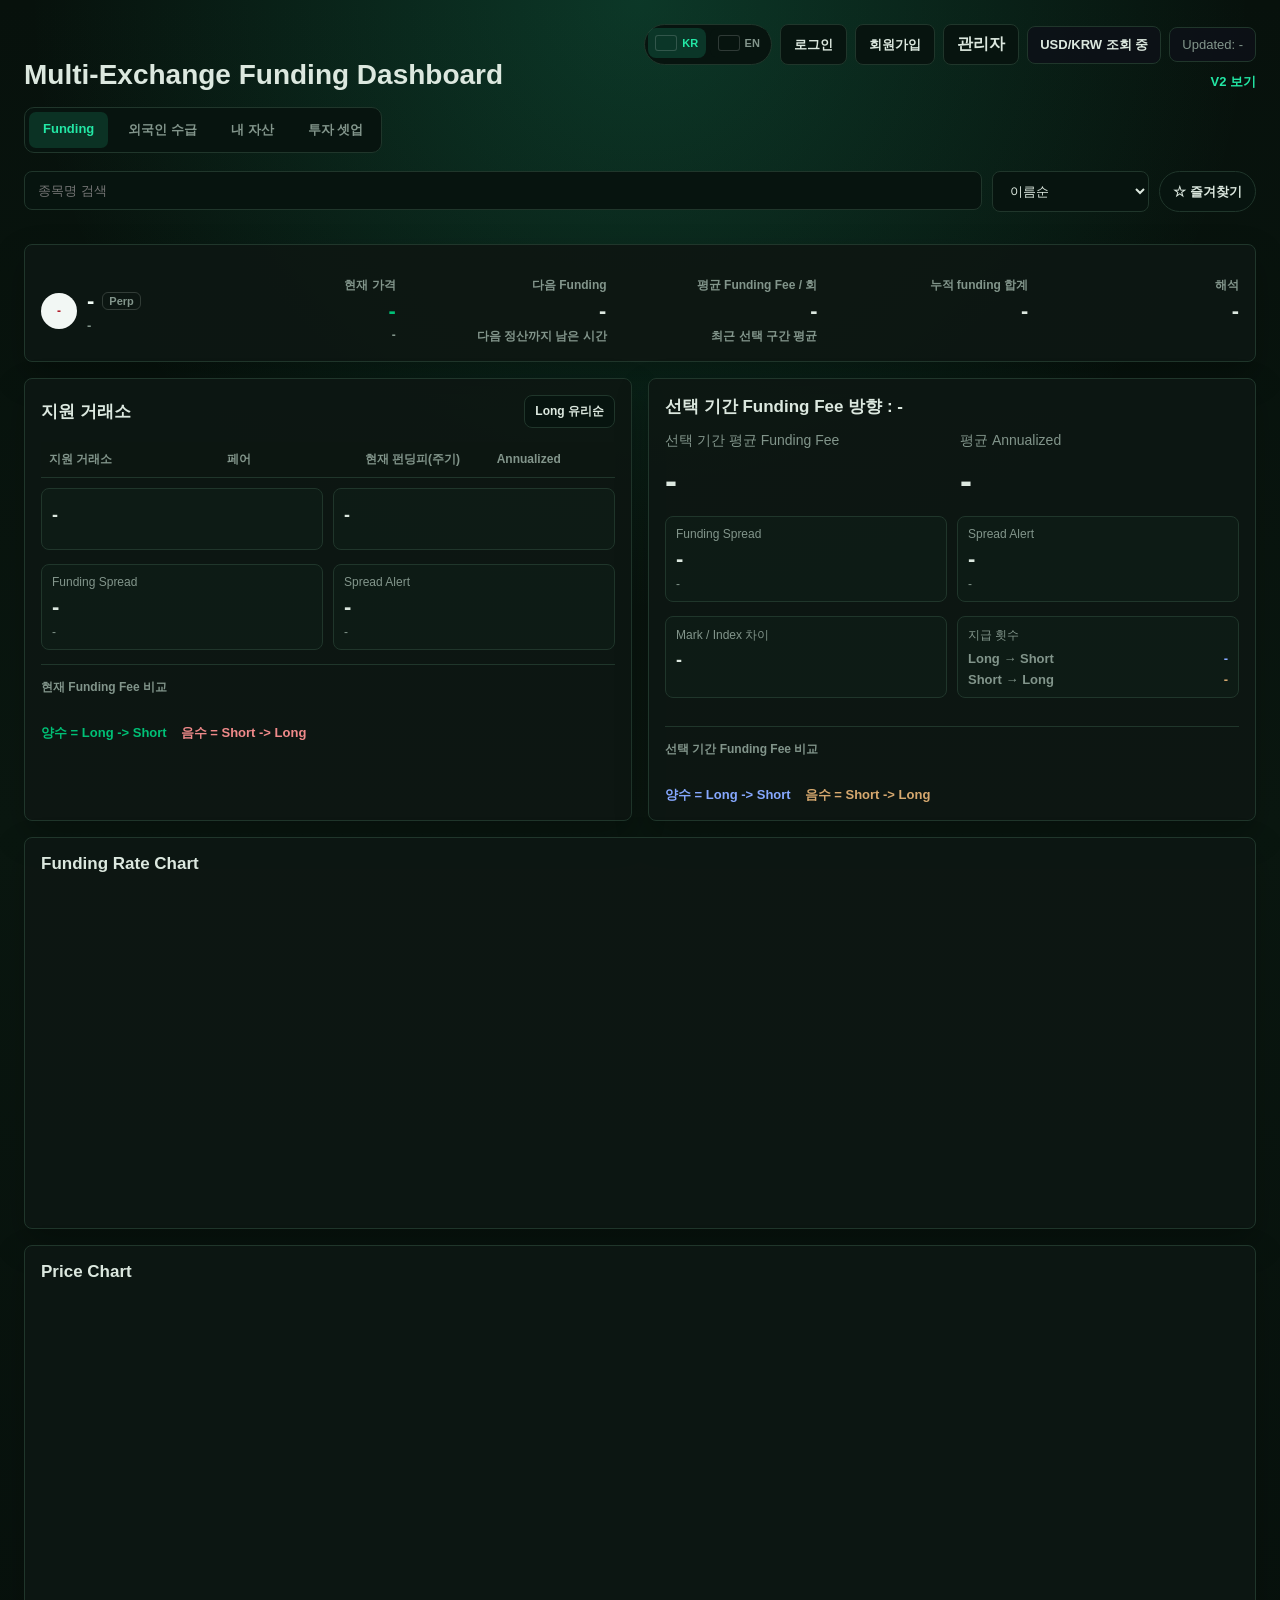
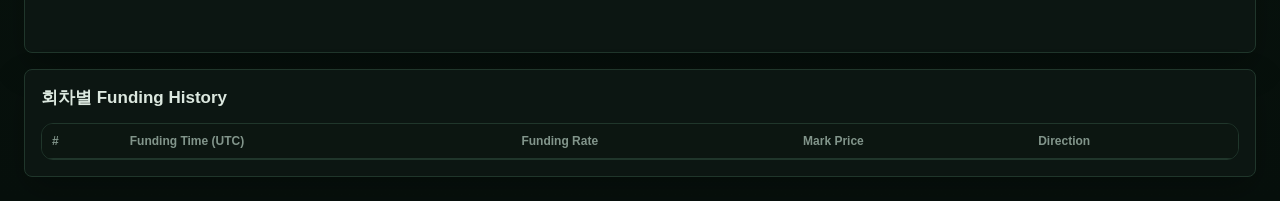
==== index.html @ 68d1be8a "feat: add USDe week view and full-height chart tooltips" ====
<!doctype html>
<html lang="ko">
<head>
  <meta charset="UTF-8" />
  <meta name="viewport" content="width=device-width, initial-scale=1.0" />
  <title>Funding Dashboard</title>
  <link rel="icon" href="data:," />
  <script src="https://cdn.jsdelivr.net/npm/chart.js"></script>
  <script src="https://cdn.jsdelivr.net/npm/@supabase/supabase-js@2"></script>
  <script src="./supabase-config.js"></script>
  <link rel="stylesheet" href="./styles.css?v=2" />
</head>
<body>
  <div class="wrap">
    <div class="header">
      <div>
        <h1>Multi-Exchange Funding Dashboard</h1>
      </div>
      <div class="header-side">
        <div class="header-market-row">
          <div class="header-actions">
            <div class="language-toggle" aria-label="Language">
              <button class="chip subtle active" id="langKoButton" type="button" aria-label="한국어" title="한국어"><img class="flag-icon" alt="" src="https://flagcdn.com/w40/kr.png" /><span class="language-code">KR</span></button>
              <button class="chip subtle" id="langEnButton" type="button" aria-label="English" title="English"><img class="flag-icon" alt="" src="https://flagcdn.com/w40/us.png" /><span class="language-code">EN</span></button>
            </div>
            <button class="chip subtle" id="loginButton" type="button">로그인</button>
            <button class="chip subtle" id="signupButton" type="button">회원가입</button>
            <a class="chip subtle" href="./admin.html" style="text-decoration:none;" data-i18n="admin">관리자</a>
          </div>
          <div class="fx-ticker warn" id="usdKrwTicker">USD/KRW 조회 중</div>
          <div class="stamp" id="updatedAt">Updated: -</div>
        </div>
        <a class="alt-link" href="./v2.html" data-i18n="viewV2">V2 보기</a>
      </div>
    </div>
    <nav class="dashboard-nav" aria-label="Dashboard sections"><a class="dashboard-nav-link active" href="./" data-i18n="navFunding">Funding</a><a class="dashboard-nav-link" href="./foreign-flow.html" data-i18n="navForeignFlow">외국인 수급</a><a class="dashboard-nav-link" href="./my-assets.html" data-i18n="navMyAssets">내 자산</a><a class="dashboard-nav-link" href="./investment-setup.html" data-i18n="navInvestmentSetup">투자 셋업</a></nav>

    <div class="toolbar"><div class="asset-search-wrap"><input id="assetSearch" class="field pair-select" data-i18n-placeholder="assetSearchPlaceholder" placeholder="종목명 검색" autocomplete="off" /><div id="assetDropdown" class="asset-dropdown"></div></div><select id="sortMode" class="field"><option value="symbol" data-i18n="sortName">이름순</option><option value="annualized_desc" data-i18n="sortAnnualHigh">Annualized 높은순</option><option value="annualized_asc" data-i18n="sortAnnualLow">Annualized 낮은순</option></select><button id="favoriteToggle" class="chip">☆ 즐겨찾기</button></div>
    <div class="toolbar" id="favoriteTabs"></div>
    <div class="card asset-summary-card">
      <div class="exchange-tabs asset-exchange-tabs" id="exchangeTabs"></div>
      <div class="asset-summary-main">
        <div class="asset-identity">
          <div class="asset-logo-wrap">
            <img class="asset-logo" id="assetLogo" alt="" />
            <span class="asset-logo-fallback" id="assetLogoMark">-</span>
          </div>
          <div>
            <div class="asset-title-row">
              <span class="asset-symbol" id="assetHeaderSymbol">-</span>
              <span class="asset-badge">Perp</span>
              <div class="toolbar2 asset-window-tabs" id="windowTabs"></div>
            </div>
            <div class="asset-name" id="assetHeaderName">-</div>
          </div>
        </div>
        <div class="asset-metrics">
          <div class="asset-metric">
            <div class="asset-metric-label" data-i18n="currentPrice">현재 가격</div>
            <div class="asset-price" id="assetHeaderPrice">-</div>
            <div class="asset-price-meta" id="assetHeaderPriceMeta">-</div>
          </div>
          <div class="asset-metric">
            <div class="asset-metric-label" data-i18n="nextFunding">다음 Funding</div>
            <div class="asset-metric-value countdown" id="nextFunding">-</div>
            <div class="asset-metric-meta" id="nextFundingAt">다음 정산까지 남은 시간</div>
          </div>
          <div class="asset-metric">
            <div class="asset-metric-label" data-i18n="avgFundingPerRound">평균 Funding Fee / 회</div>
            <div class="asset-metric-value" id="avgFunding">-</div>
            <div class="asset-metric-meta" data-i18n="recentWindowAvg">최근 선택 구간 평균</div>
          </div>
          <div class="asset-metric">
            <div class="asset-metric-label" data-i18n="sumFunding">누적 funding 합계</div>
            <div class="asset-metric-value" id="sumFunding">-</div>
            <div class="asset-metric-meta" id="sumFundingMeta"></div>
          </div>
          <div class="asset-metric">
            <div class="asset-metric-label" data-i18n="interpretation">해석</div>
            <div class="asset-metric-value" id="interpretation">-</div>
            <div class="asset-metric-meta" id="interpretationMeta"></div>
          </div>
        </div>
      </div>
    </div>
    <div class="top-grid">
      <div class="card top-panel">
        <div class="section-head">
          <h3 class="section-title" id="supportTitle">지원 거래소</h3>
          <button class="chip support-sort-button" id="supportSortFavored" type="button" data-i18n="sortLongFavored">Long 유리순</button>
        </div>
        <table class="comparison-table">
          <thead><tr><th data-i18n="supportExchange">지원 거래소</th><th data-i18n="pair">페어</th><th data-i18n="currentFundingFee">현재 펀딩피(주기)</th><th>Annualized</th></tr></thead>
          <tbody id="comparisonBody"></tbody>
        </table>
        <div class="favored-grid">
          <a class="detail-box favored-box" id="longFavoredBox" href="#" target="_blank" rel="noopener noreferrer"><div class="detail-value good" id="longFavoredExchange">-</div></a>
          <a class="detail-box favored-box" id="shortFavoredBox" href="#" target="_blank" rel="noopener noreferrer"><div class="detail-value bad" id="shortFavoredExchange">-</div></a>
        </div>
        <div class="support-insights">
          <div class="support-insight-box">
            <div class="label" data-i18n="fundingSpread">Funding Spread</div>
            <div class="value" id="fundingSpreadValue">-</div>
            <div class="mini" id="fundingSpreadMeta">-</div>
          </div>
          <div class="support-insight-box">
            <div class="label" data-i18n="spreadAlert">Spread Alert</div>
            <div class="value" id="spreadAlertValue">-</div>
            <div class="mini" id="spreadAlertMeta">-</div>
          </div>
        </div>
        <div class="funding-bars-block">
          <div class="compact-title" data-i18n="currentFundingComparison">현재 Funding Fee 비교</div>
          <div class="funding-bars" id="fundingBars"></div>
          <div class="rate-legend"><span class="legend-good" data-i18n="positiveLegend">양수 = Long -> Short</span><span class="legend-bad" data-i18n="negativeLegend">음수 = Short -> Long</span></div>
        </div>
      </div>
      <div class="card top-panel insight-panel">
        <h3 class="section-title" id="coreTitle">선택 기간 Funding Fee 방향 : -</h3>
        <div class="rate-combo">
          <div class="rate-item"><div class="label" data-i18n="selectedAvgFundingFee">선택 기간 평균 Funding Fee</div><div class="value" id="latestFunding">-</div></div>
          <div class="rate-item"><div class="label" data-i18n="avgAnnualized">평균 Annualized</div><div class="value" id="annualized">-</div></div>
        </div>
        <div class="support-insights">
          <div class="support-insight-box">
            <div class="label" data-i18n="fundingSpread">Funding Spread</div>
            <div class="value" id="periodFundingSpreadValue">-</div>
            <div class="mini" id="periodFundingSpreadMeta">-</div>
          </div>
          <div class="support-insight-box">
            <div class="label" data-i18n="spreadAlert">Spread Alert</div>
            <div class="value" id="periodSpreadAlertValue">-</div>
            <div class="mini" id="periodSpreadAlertMeta">-</div>
          </div>
        </div>
        <div class="funding-detail-grid">
          <div class="detail-box"><div class="label" data-i18n="markIndexGap">Mark / Index 차이</div><div class="detail-value" id="markIndexGap">-</div></div>
          <div class="detail-box">
            <div class="label" data-i18n="paymentCounts">지급 횟수</div>
            <div class="payment-counts">
              <div class="payment-count-row"><span>Long → Short</span><span class="good" id="longToShortCount">-</span></div>
              <div class="payment-count-row"><span>Short → Long</span><span class="bad" id="shortToLongCount">-</span></div>
            </div>
          </div>
        </div>
        <div class="period-summary-grid" id="periodBestWorst"></div>
        <div class="funding-bars-block">
          <div class="compact-title" id="periodFundingBarsTitle" data-i18n="selectedPeriodFundingComparison">선택 기간 Funding Fee 비교</div>
          <div class="funding-bars" id="periodFundingBars"></div>
          <div class="rate-legend"><span class="legend-good" data-i18n="positiveLegend">양수 = Long -> Short</span><span class="legend-bad" data-i18n="negativeLegend">음수 = Short -> Long</span></div>
        </div>
      </div>
    </div>

    <div class="grid">
      <div class="card wide"><h3 class="section-title" data-i18n="fundingRateChart">Funding Rate Chart</h3><canvas id="fundingChart"></canvas></div>

      <div class="card wide"><h3 class="section-title" data-i18n="priceChart">Price Chart</h3><div class="toolbar2" id="priceCandleTabs"></div><canvas id="priceChart"></canvas></div>

      <div class="card wide">
        <h3 class="section-title" data-i18n="fundingHistory">회차별 Funding History</h3>
        <div class="table-wrap">
          <table>
            <thead><tr><th>#</th><th>Funding Time (UTC)</th><th>Funding Rate</th><th>Mark Price</th><th data-i18n="direction">Direction</th></tr></thead>
            <tbody id="historyBody"></tbody>
          </table>
        </div>
      </div>
    </div>
  </div>

  <div class="modal-backdrop" id="authModal" aria-hidden="true">
    <div class="modal">
      <div class="modal-head">
        <h3 id="authModalTitle">로그인</h3>
        <button class="chip subtle" id="authCloseButton" type="button" data-i18n="close">닫기</button>
      </div>
      <form class="modal-grid" id="authForm">
        <input class="field" id="authEmail" type="email" autocomplete="email" placeholder="email@example.com" />
        <input class="field" id="authPassword" type="password" autocomplete="current-password" placeholder="password" />
        <button class="chip active" id="authSubmitButton" type="button">저장</button>
        <button class="chip subtle" id="authGoogleButton" type="button" data-i18n="continueGoogle">Google로 계속하기</button>
        <div class="auth-status" id="authStatus">모든 메뉴에서 같은 Supabase 계정을 사용해.</div>
      </form>
    </div>
  </div>

  <script type="module" src="./js/app.js?v=18"></script>
</body>
</html>
---- styles.css ----
:root { --bg:#07110c; --panel:#0d1712; --panel2:#102019; --panel3:#14251d; --text:#dce8df; --muted:#82958b; --line:#20362b; --good:#00c076; --bad:#f08a8a; --calm-good:#86a8ff; --calm-bad:#d7a96f; --warn:#f5c451; --accent:#23e7a5; --accent2:#3f8cff; --pair:#8ea2ff; }
    * { box-sizing:border-box; }
    body { margin:0; background:radial-gradient(circle at 50% 0%,rgba(35,231,165,0.18),transparent 32%),linear-gradient(180deg,#07110c 0%,#0a1710 46%,#07100c 100%); color:var(--text); font-family:Inter,Pretendard,-apple-system,BlinkMacSystemFont,sans-serif; }
    .wrap { max-width:1450px; margin:0 auto; padding:24px; }
    .header { display:flex; justify-content:space-between; gap:16px; align-items:end; margin-bottom:22px; }
    h1 { margin:0; font-size:28px; font-weight:750; letter-spacing:0; }
    .stamp,.fx-ticker { background:rgba(13,17,23,0.88); border:1px solid var(--line); color:var(--muted); padding:9px 12px; border-radius:8px; font-size:13px; white-space:nowrap; }
    .fx-ticker { color:var(--text); font-weight:800; }
    .fx-ticker .fx-change.good { color:var(--good); }
    .fx-ticker .fx-change.bad { color:var(--bad); }
    .fx-ticker .fx-change.warn { color:var(--warn); }
    .header-side { display:flex; flex-direction:column; gap:8px; align-items:flex-end; }
    .header-market-row { display:flex; gap:8px; align-items:center; justify-content:flex-end; flex-wrap:wrap; }
    .header-actions { display:flex; gap:8px; flex-wrap:wrap; justify-content:flex-end; }
    .language-toggle { display:inline-flex; gap:4px; padding:3px; border:1px solid var(--line); border-radius:999px; background:#07140f; }
    .language-toggle .chip { border:0; min-width:58px; height:30px; padding:0 8px; display:inline-flex; align-items:center; justify-content:center; gap:6px; font-size:17px; line-height:1; }
    .language-toggle .chip.active { background:rgba(35,231,165,0.16); }
    .flag-icon { width:20px; height:14px; display:block; object-fit:cover; border-radius:2px; box-shadow:0 0 0 1px rgba(255,255,255,0.16); }
    .language-code { color:var(--muted); font-size:11px; font-weight:900; letter-spacing:0; }
    .language-toggle .chip.active .language-code { color:var(--accent); }
    .alt-link { color:var(--accent); text-decoration:none; font-size:13px; font-weight:800; }
    .alt-link:hover { text-decoration:underline; }
    .toolbar,.toolbar2 { display:flex; gap:10px; margin-bottom:16px; flex-wrap:wrap; }
    .dashboard-nav { display:flex; gap:6px; margin:-6px 0 18px; padding:4px; width:max-content; max-width:100%; border:1px solid var(--line); border-radius:10px; background:#07140f; }
    .dashboard-nav-link { color:var(--muted); text-decoration:none; padding:9px 14px; border-radius:7px; font-size:13px; font-weight:850; }
    .dashboard-nav-link.active { color:var(--accent); background:rgba(35,231,165,.14); }
    .foreign-metrics { display:grid; grid-template-columns:repeat(4,minmax(0,1fr)); gap:16px; margin-bottom:16px; }
    .foreign-metrics .value { font-size:clamp(21px,2.2vw,32px); font-variant-numeric:tabular-nums; }
    #foreignRows td:nth-child(n+2),#foreignRows th:nth-child(n+2) { text-align:right; font-variant-numeric:tabular-nums; }
    #foreignRows td.good { color:var(--good); font-weight:800; } #foreignRows td.bad { color:var(--bad); font-weight:800; }
    .price-change { display:inline-block; margin-left:6px; font-size:12px; font-weight:850; }
    .chart-head { display:flex; justify-content:space-between; align-items:flex-start; gap:14px; margin-bottom:12px; }
    .chart-head .section-title { margin-bottom:4px; }
    #flowSummary,#tableSummary { display:flex; align-items:center; flex-wrap:wrap; gap:6px; margin-top:8px; color:var(--text); font-size:13px; font-weight:750; }
    .summary-item { display:inline-flex; align-items:baseline; gap:5px; padding:5px 8px; border:1px solid rgba(220,232,223,.1); border-radius:7px; background:rgba(255,255,255,.035); }
    .summary-item strong { font-size:14px; font-weight:900; font-variant-numeric:tabular-nums; }
    .summary-buy,.summary-net.good { color:var(--good); }
    .summary-sell,.summary-net.bad { color:var(--bad); }
    .summary-net.warn { color:var(--warn); }
    .summary-divider { color:var(--muted); }
    #intradaySummary .intraday-metric { font-size:14px; font-weight:700; }
    #intradaySummary .intraday-metric strong { font-size:15px; font-weight:900; font-variant-numeric:tabular-nums; }
    #intradaySummary .intraday-foreign { color:#23e7a5; }
    #intradaySummary .intraday-individual { color:#8ea2ff; }
    #intradaySummary .intraday-institution { color:#f5c451; }
    .period-tabs { display:flex; justify-content:flex-end; flex-wrap:wrap; gap:6px; }
    .period-tabs .chip { padding:7px 10px; font-size:12px; }
    .field { background:#07140f; color:var(--text); border:1px solid var(--line); border-radius:8px; padding:11px 13px; outline:none; }
    .field:focus { border-color:rgba(35,231,165,0.75); box-shadow:0 0 0 2px rgba(35,231,165,0.12); }
    .asset-search-wrap { position:relative; flex:2 1 420px; min-width:280px; }
    .pair-select { width:100%; min-width:0; }
    .asset-dropdown { position:absolute; top:calc(100% + 6px); left:0; right:0; display:none; max-height:360px; overflow:auto; background:#111413; border:1px solid rgba(35,231,165,0.28); border-radius:8px; padding:6px; box-shadow:0 18px 48px rgba(0,0,0,0.46); z-index:20; }
    .asset-dropdown.open { display:block; }
    .asset-option { width:100%; display:flex; align-items:center; justify-content:space-between; gap:12px; min-height:36px; padding:8px 10px; border:0; border-radius:6px; background:transparent; color:var(--text); cursor:pointer; text-align:left; font:inherit; white-space:nowrap; }
    .asset-option:hover,.asset-option.active { background:rgba(35,231,165,0.12); }
    .asset-option-name { overflow:hidden; text-overflow:ellipsis; }
    .asset-option-symbol { flex:0 0 auto; color:var(--muted); font-size:12px; font-weight:800; }
    .asset-empty { padding:10px; color:var(--muted); font-size:13px; }
    .chip { border:1px solid var(--line); background:#07140f; color:var(--text); border-radius:999px; padding:9px 13px; cursor:pointer; font-weight:750; }
    .chip:hover { border-color:rgba(35,231,165,0.45); color:#f4fff9; }
    .chip.active { background:rgba(35,231,165,0.14); color:var(--accent); border-color:rgba(35,231,165,0.5); }
    .chip.dragging { opacity:0.45; border-color:var(--accent); }
    .chip.subtle { border-radius:8px; }
    .top-grid { display:grid; grid-template-columns:repeat(12,1fr); gap:16px; margin-bottom:16px; align-items:stretch; }
    .top-panel { grid-column:span 6; margin-bottom:0; }
    .comparison-table { table-layout:fixed; }
    .comparison-table th,.comparison-table td { padding:9px 8px; }
    .comparison-table th:nth-child(1),.comparison-table td:nth-child(1) { width:31%; }
    .comparison-table th:nth-child(2),.comparison-table td:nth-child(2) { width:24%; }
    .comparison-table th:nth-child(3),.comparison-table td:nth-child(3) { width:23%; }
    .comparison-table th:nth-child(4),.comparison-table td:nth-child(4) { width:22%; }
    .section-head { display:flex; align-items:center; justify-content:space-between; gap:10px; margin-bottom:14px; }
    .section-head .section-title { margin:0; }
    .support-sort-button { flex:0 0 auto; border-radius:8px; padding:7px 10px; font-size:12px; }
    .comparison-table tr.favored-long-row td { background:rgba(134,168,255,0.08); }
    .comparison-table tr.favored-short-row td { background:rgba(215,169,111,0.08); }
    .rate-combo { display:grid; grid-template-columns:repeat(2,minmax(0,1fr)); gap:16px; }
    .rate-item { min-width:0; }
    .rate-item .value { font-size:36px; }
    .exchange-tabs { display:flex; gap:8px; flex-wrap:wrap; margin-bottom:14px; }
    .exchange-tabs .chip { padding:8px 11px; }
    .funding-detail-grid { display:grid; grid-template-columns:repeat(2,minmax(0,1fr)); gap:10px; margin-top:14px; }
    .favored-grid { display:grid; grid-template-columns:repeat(2,minmax(0,1fr)); gap:10px; margin-top:10px; }
    .detail-box { border:1px solid var(--line); border-radius:8px; padding:10px; background:rgba(16,32,25,0.55); min-height:62px; }
    .favored-box { display:block; color:inherit; text-decoration:none; cursor:pointer; transition:border-color 0.16s ease, background 0.16s ease; }
    .favored-box:hover { border-color:rgba(35,231,165,0.48); background:rgba(35,231,165,0.08); }
    .favored-box.disabled { pointer-events:none; cursor:default; }
    .detail-box .label { font-size:12px; }
    .detail-box .detail-value { margin-top:6px; font-size:18px; font-weight:800; }
    .detail-box .detail-main { display:flex; align-items:center; gap:7px; min-width:0; color:var(--text); font-size:16px; font-weight:850; }
    .detail-box .detail-main .label { color:var(--muted); font-size:13px; font-weight:800; flex:0 0 auto; }
    .detail-box .favored-exchange-name { overflow:hidden; text-overflow:ellipsis; white-space:nowrap; }
    .detail-box .detail-sub { display:block; margin-top:5px; color:var(--muted); font-size:13px; font-weight:800; }
    .detail-box .detail-sub.good { color:var(--calm-good); }
    .detail-box .detail-sub.bad { color:var(--calm-bad); }
    .payment-counts { display:grid; gap:6px; margin-top:7px; }
    .payment-count-row { display:flex; justify-content:space-between; gap:8px; align-items:center; font-size:13px; font-weight:800; }
    .payment-count-row span:first-child { color:var(--muted); }
    .payment-count-row span:last-child { font-variant-numeric:tabular-nums; }
    .payment-count-row .good { color:var(--calm-good); }
    .payment-count-row .bad { color:var(--calm-bad); }
    .funding-bars { display:grid; gap:8px; margin-top:14px; }
    .funding-bars-block { margin-top:14px; border-top:1px solid var(--line); padding-top:14px; }
    .compact-title { margin:0 0 10px; color:var(--muted); font-size:12px; font-weight:850; }
    .funding-bar-row { display:grid; grid-template-columns:92px minmax(0,1fr) 86px; gap:8px; align-items:center; font-size:13px; }
    .funding-bar-name { color:var(--muted); overflow:hidden; text-overflow:ellipsis; white-space:nowrap; }
    .funding-bar-track { position:relative; height:8px; border-radius:999px; background:rgba(255,255,255,0.07); overflow:hidden; }
    .funding-bar-track::before { content:""; position:absolute; left:50%; top:0; bottom:0; width:1px; background:rgba(220,232,223,0.24); }
    .funding-bar-fill { position:absolute; top:1px; bottom:1px; border-radius:999px; }
    .funding-bar-fill.good { left:50%; background:var(--calm-good); }
    .funding-bar-fill.bad { right:50%; background:var(--calm-bad); }
    .funding-bar-value { text-align:right; font-weight:800; font-variant-numeric:tabular-nums; }
    .rate-legend { display:flex; gap:14px; flex-wrap:wrap; margin-top:14px; font-size:13px; font-weight:700; }
    .support-insights { display:grid; grid-template-columns:repeat(2,minmax(0,1fr)); gap:10px; margin-top:14px; }
    .support-insight-box { border:1px solid var(--line); border-radius:8px; padding:10px; background:rgba(16,32,25,0.55); min-height:76px; }
    .support-insight-box .label { font-size:12px; }
    .support-insight-box .value { margin-top:7px; font-size:22px; line-height:1; font-weight:850; font-variant-numeric:tabular-nums; }
    .support-insight-box .value.with-alert { display:flex; align-items:baseline; gap:8px; flex-wrap:wrap; }
    .support-insight-box .value.info { color:var(--calm-good); }
    .alert-inline { font-size:inherit; font-weight:850; }
    .support-insight-box .mini { margin-top:7px; font-size:12px; }
    .support-insight-box .mini.info { color:var(--calm-good); }
    .support-insight-box .mini.good { color:var(--good); }
    .support-insight-box .mini.bad { color:var(--bad); }
    .support-insight-box .mini.warn { color:var(--warn); }
    .period-summary-grid { display:grid; grid-template-columns:repeat(2,minmax(0,1fr)); gap:10px; margin-top:14px; }
    .period-summary-box { border:1px solid var(--line); border-radius:8px; padding:10px; background:rgba(16,32,25,0.55); }
    .period-summary-title { color:var(--accent); font-size:13px; font-weight:900; margin-bottom:8px; }
    .period-summary-row { display:flex; justify-content:space-between; gap:10px; align-items:center; font-size:13px; font-weight:800; }
    .period-summary-row + .period-summary-row { margin-top:6px; }
    .period-summary-row > span:first-child { color:var(--muted); flex:0 0 auto; }
    .period-summary-row > span:last-child { overflow:hidden; text-overflow:ellipsis; white-space:nowrap; text-align:right; }
    .period-summary-value { display:flex; justify-content:flex-end; gap:5px; min-width:0; }
    .period-summary-exchange { color:#f4fff9; overflow:hidden; text-overflow:ellipsis; white-space:nowrap; }
    .period-summary-metric { flex:0 0 auto; font-variant-numeric:tabular-nums; }
    .period-summary-row .good { color:var(--calm-good); }
    .period-summary-row .bad { color:var(--calm-bad); }
    .period-summary-row .warn { color:var(--warn); }
    .asset-summary-card { display:flex; flex-direction:column; align-items:stretch; gap:14px; margin-bottom:16px; padding:18px 20px; }
    .asset-summary-main { display:flex; justify-content:space-between; align-items:center; gap:18px; min-width:0; }
    .asset-identity { display:flex; align-items:center; gap:10px; min-width:0; }
    .asset-logo-wrap { position:relative; width:36px; height:36px; border-radius:50%; background:#f2f7f4; overflow:hidden; flex:0 0 auto; border:1px solid rgba(255,255,255,0.16); }
    .asset-logo { width:100%; height:100%; object-fit:contain; padding:4px; display:none; }
    .asset-logo.loaded { display:block; }
    .asset-logo-fallback { position:absolute; inset:0; display:grid; place-items:center; color:#b21d2b; font-size:12px; font-weight:900; }
    .asset-logo.loaded + .asset-logo-fallback { display:none; }
    .asset-title-row { display:flex; align-items:center; gap:8px; flex-wrap:wrap; }
    .asset-window-tabs { margin:0 0 0 8px; gap:6px; }
    .asset-window-tabs .chip { padding:7px 10px; }
    .asset-exchange-tabs { margin:0; gap:6px; flex-wrap:nowrap; overflow-x:auto; padding-bottom:2px; scrollbar-width:thin; }
    .asset-exchange-tabs .chip { padding:7px 10px; }
    .asset-exchange-tabs .exchange-logo { width:18px; height:18px; flex-basis:18px; }
    .asset-symbol { font-size:22px; font-weight:850; color:#f3fff8; }
    .asset-badge { border:1px solid rgba(220,232,223,0.18); border-radius:6px; padding:2px 6px; color:var(--muted); font-size:11px; font-weight:850; }
    .asset-name { margin-top:4px; color:var(--muted); font-size:13px; font-weight:700; }
    .asset-metrics { display:grid; grid-template-columns:repeat(5,minmax(118px,1fr)); gap:14px; align-items:start; flex:1 1 760px; max-width:1040px; }
    .asset-metric { min-width:0; text-align:right; }
    .asset-metric-label { color:var(--muted); font-size:12px; font-weight:800; }
    .asset-price,.asset-metric-value { margin-top:6px; font-size:clamp(18px, 1.7vw, 27px); line-height:1; font-weight:850; font-variant-numeric:tabular-nums; }
    .asset-direction-pill { background:transparent; padding:0; font-size:inherit; }
    .asset-price { color:var(--good); }
    .asset-metric-value.good { color:var(--good); }
    .asset-metric-value.bad { color:var(--bad); }
    .asset-metric-value.warn { color:var(--warn); }
    .asset-price-meta,.asset-metric-meta { margin-top:6px; color:var(--muted); font-size:12px; font-weight:750; }
    .grid { display:grid; grid-template-columns:repeat(12,1fr); gap:16px; }
    .card { background:rgba(13,23,18,0.95); border:1px solid var(--line); border-radius:8px; padding:16px; box-shadow:0 14px 34px rgba(0,0,0,0.24); }
    .metric { grid-column:span 3; }
    .wide { grid-column:span 12; }
    .half { grid-column:span 6; }
    .label { color:var(--muted); font-size:14px; }
    .value { margin-top:10px; font-size:28px; font-weight:700; }
    .value.good { color:var(--good); }
    .value.bad { color:var(--bad); }
    .value.warn { color:var(--warn); }
    .mini { color:var(--muted); font-size:13px; margin-top:8px; }
    .section-title { margin:0 0 14px; font-size:17px; font-weight:800; }
    table { width:100%; border-collapse:collapse; font-size:14px; }
    th,td { text-align:left; padding:10px; border-bottom:1px solid var(--line); }
    tr:hover td { background:rgba(255,255,255,0.018); }
    th { color:var(--muted); font-size:12px; font-weight:800; position:sticky; top:0; background:rgba(13,23,18,0.98); text-transform:none; }
    .table-wrap { max-height:620px; overflow:auto; border-radius:12px; border:1px solid var(--line); }
    .pill { display:inline-flex; align-items:center; border-radius:999px; padding:6px 10px; font-size:12px; font-weight:700; }
    .pill.good { background:rgba(46,204,113,0.14); color:var(--good); }
    .pill.bad { background:rgba(240,138,138,0.14); color:var(--bad); }
    .pill.warn { background:rgba(255,209,102,0.14); color:var(--warn); }
    .linkish { color:var(--accent); cursor:pointer; font-weight:800; }
    .linkish:hover { text-decoration:underline; }
    .pair-link { color:var(--pair); font-weight:800; text-decoration:none; }
    .pair-link:hover { text-decoration:underline; }
    .exchange-label { display:inline-flex; align-items:center; gap:7px; }
    .exchange-logo { width:20px; height:20px; border-radius:50%; background:#f2f7f4; flex:0 0 20px; object-fit:contain; padding:2px; border:1px solid rgba(255,255,255,0.14); }
    .fee-value { font-weight:800; }
    .fee-value.good,.legend-good { color:var(--good); }
    .fee-value.bad,.legend-bad { color:var(--bad); }
    .fee-value.warn { color:var(--warn); }
    .direction-value.good { color:var(--good); }
    .direction-value.bad { color:var(--bad); }
    .direction-value.warn { color:var(--warn); }
    .insight-panel .value.good,.insight-panel .detail-value.good,.insight-panel .direction-value.good,.insight-panel .legend-good { color:var(--calm-good); }
    .insight-panel .value.bad,.insight-panel .detail-value.bad,.insight-panel .direction-value.bad,.insight-panel .legend-bad { color:var(--calm-bad); }
    .period-highlight { color:var(--accent); }
    .muted { color:var(--muted); }
    .note { margin-top:16px; color:var(--muted); font-size:13px; line-height:1.6; }
    .countdown { font-variant-numeric:tabular-nums; letter-spacing:0.02em; }
    canvas { width:100% !important; height:320px !important; cursor:grab; }
    code { background:rgba(255,255,255,0.08); padding:2px 6px; border-radius:6px; }
    .modal-backdrop { position:fixed; inset:0; display:none; align-items:center; justify-content:center; background:rgba(0,0,0,0.62); z-index:10; padding:20px; }
    .modal-backdrop.open { display:flex; }
    .modal { width:min(440px,100%); background:var(--panel); border:1px solid var(--line); border-radius:10px; padding:18px; box-shadow:0 24px 70px rgba(0,0,0,0.45); }
    .modal-head { display:flex; justify-content:space-between; gap:12px; align-items:center; margin-bottom:14px; }
    .modal-head h3 { margin:0; font-size:18px; }
    .modal-grid { display:grid; gap:10px; }
    .auth-status { color:var(--muted); font-size:13px; line-height:1.55; }
    .auth-status strong { color:var(--text); }
    .google-auth { display:flex; align-items:center; justify-content:center; gap:10px; background:#fff; color:#202124; border-color:#dadce0; }
    .google-auth:hover { background:#f7f8f8; color:#202124; }
    .google-mark { display:grid; place-items:center; width:20px; height:20px; border-radius:50%; font-size:16px; font-weight:900; color:#4285f4; }
    .auth-divider { display:flex; align-items:center; gap:12px; color:var(--muted); font-size:12px; }
    .auth-divider::before,.auth-divider::after { content:""; height:1px; flex:1; background:var(--line); }
    @media (max-width:1100px){ .top-panel,.metric,.half,.wide { grid-column:span 12; } .header { flex-direction:column; align-items:flex-start; } .header-side { align-items:flex-start; } .header-market-row,.header-actions { justify-content:flex-start; } }
    @media (max-width:900px){ .asset-summary-card { align-items:stretch; flex-direction:column; } .asset-summary-main { width:100%; flex-direction:column; align-items:flex-start; } .asset-exchange-tabs { width:100%; } .asset-metrics { width:100%; max-width:none; grid-template-columns:1fr; } .asset-metric { text-align:left; } .foreign-metrics { grid-template-columns:repeat(2,minmax(0,1fr)); } }
    @media (max-width:700px){
      .foreign-metrics { grid-template-columns:1fr; }
      .chart-head { flex-direction:column; }
      .period-tabs { justify-content:flex-start; }
      .rate-combo,.favored-grid,.support-insights,.period-summary-grid { grid-template-columns:1fr; }
      .comparison-table th,.comparison-table td { padding:8px 5px; font-size:12px; }
      .comparison-table th:nth-child(1),.comparison-table td:nth-child(1) { width:34%; }
      .comparison-table th:nth-child(2),.comparison-table td:nth-child(2) { width:22%; }
      .comparison-table th:nth-child(3),.comparison-table td:nth-child(3) { width:24%; }
      .comparison-table th:nth-child(4),.comparison-table td:nth-child(4) { width:20%; }
      .exchange-logo { width:18px; height:18px; flex-basis:18px; }
      .funding-bar-row { grid-template-columns:82px minmax(0,1fr) 78px; font-size:12px; }
    }
    .asset-nickname { display:inline-block; margin-left:6px; padding:2px 7px; border-radius:999px; background:rgba(35,231,165,.1); color:var(--accent); font-size:11px; vertical-align:1px; }
    .optional-label { margin-left:4px; color:var(--muted); font-size:11px; font-weight:600; }
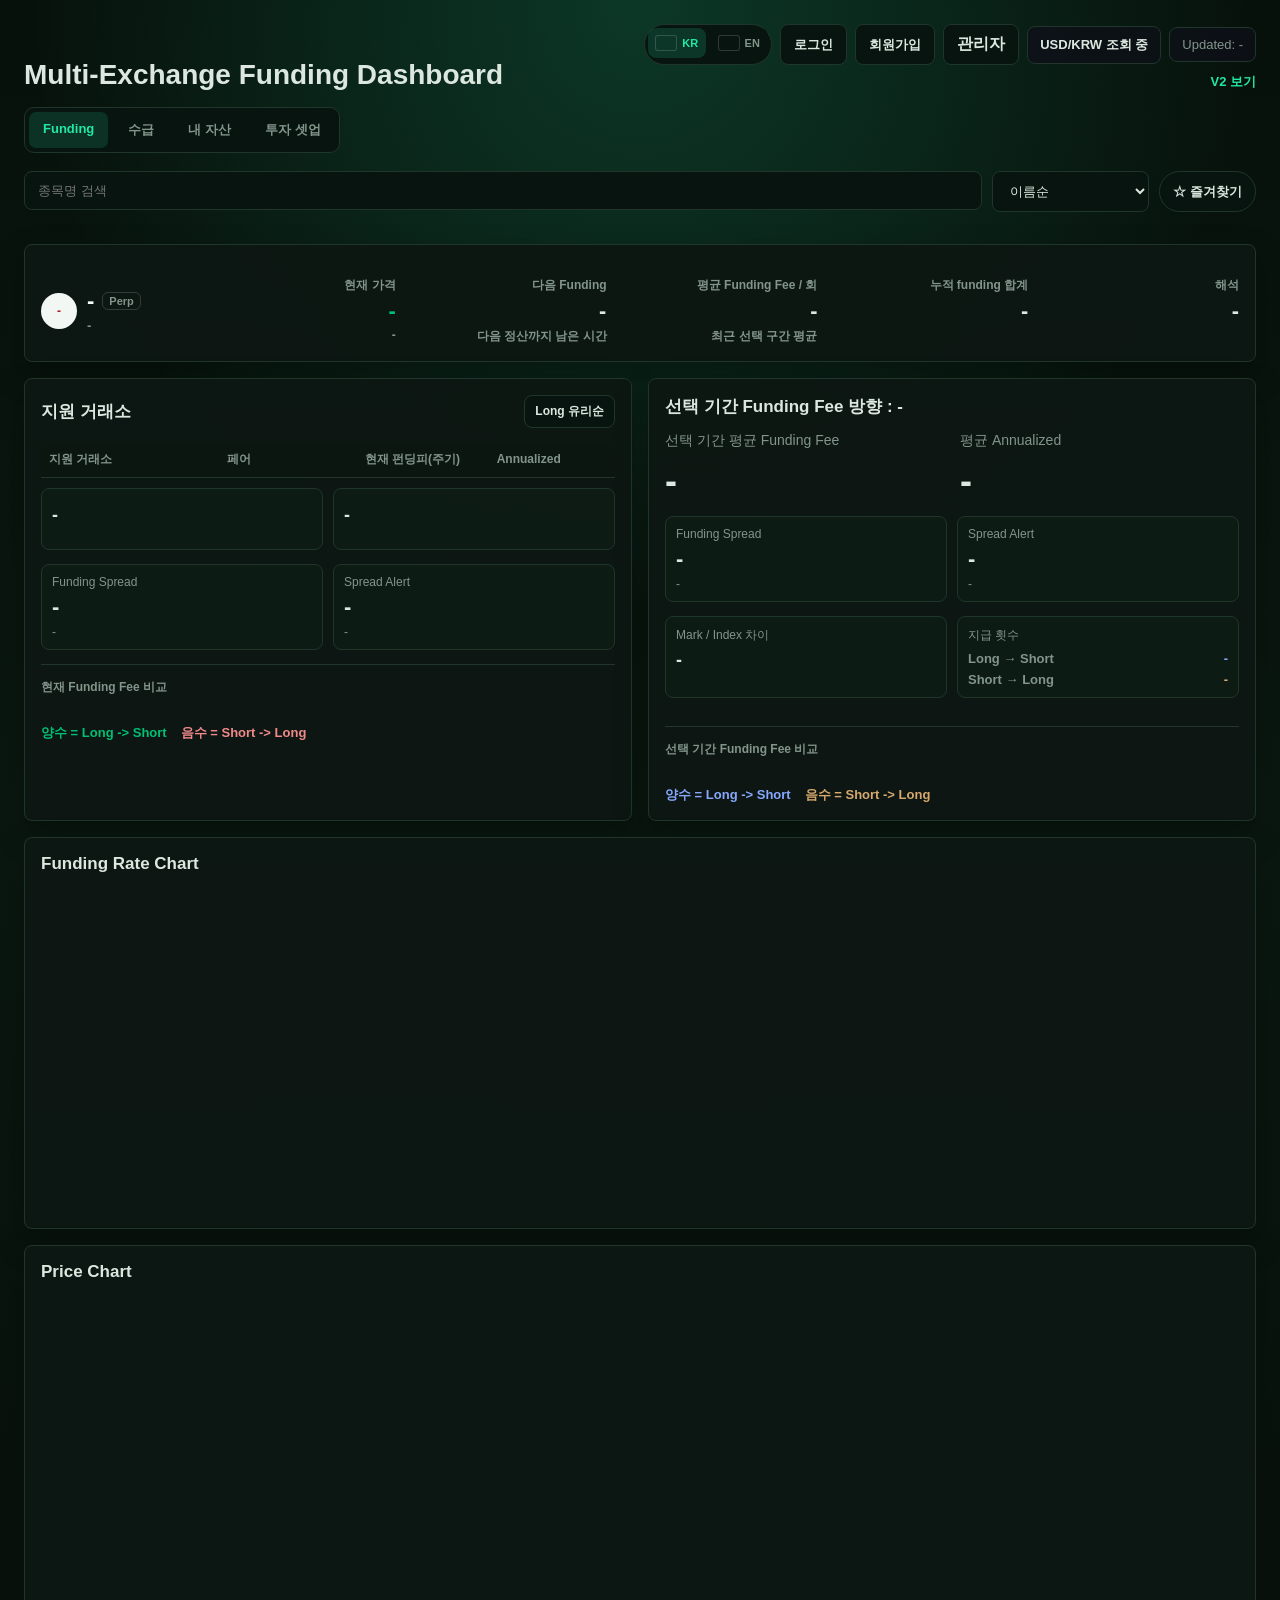
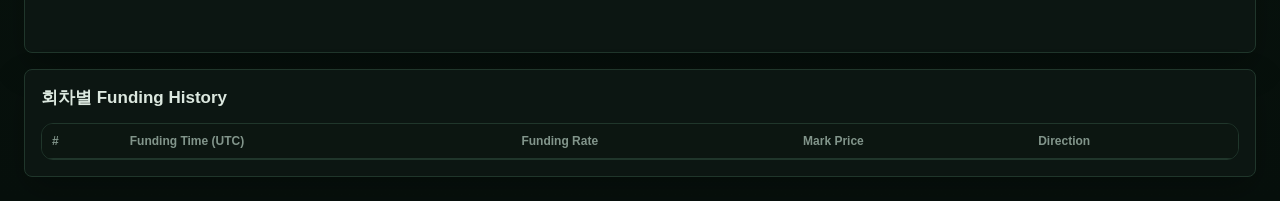
==== commit 3497f5d8: "feat: market flow board and KOSPI/KOSDAQ credit balances" ====
--- a/index.html
+++ b/index.html
@@ -9,12 +9,12 @@
   <script src="https://cdn.jsdelivr.net/npm/@supabase/supabase-js@2"></script>
   <script src="./supabase-config.js"></script>
   <link rel="stylesheet" href="./styles.css?v=2" />
-</head>
+<link rel="stylesheet" href="./board-editor.css?v=1"></head>
 <body>
   <div class="wrap">
     <div class="header">
       <div>
-        <h1>Multi-Exchange Funding Dashboard</h1>
+        <h1 data-board-text="index-text-0">Multi-Exchange Funding Dashboard</h1>
       </div>
       <div class="header-side">
         <div class="header-market-row">
@@ -25,19 +25,20 @@
             </div>
             <button class="chip subtle" id="loginButton" type="button">로그인</button>
             <button class="chip subtle" id="signupButton" type="button">회원가입</button>
-            <a class="chip subtle" href="./admin.html" style="text-decoration:none;" data-i18n="admin">관리자</a>
+            <a class="chip subtle" href="./admin.html" style="text-decoration:none;" data-i18n="admin" data-board-text="index-text-1">관리자</a>
           </div>
           <div class="fx-ticker warn" id="usdKrwTicker">USD/KRW 조회 중</div>
           <div class="stamp" id="updatedAt">Updated: -</div>
         </div>
-        <a class="alt-link" href="./v2.html" data-i18n="viewV2">V2 보기</a>
+        <a class="alt-link" href="./v2.html" data-i18n="viewV2" data-board-text="index-text-2">V2 보기</a>
       </div>
     </div>
-    <nav class="dashboard-nav" aria-label="Dashboard sections"><a class="dashboard-nav-link active" href="./" data-i18n="navFunding">Funding</a><a class="dashboard-nav-link" href="./foreign-flow.html" data-i18n="navForeignFlow">외국인 수급</a><a class="dashboard-nav-link" href="./my-assets.html" data-i18n="navMyAssets">내 자산</a><a class="dashboard-nav-link" href="./investment-setup.html" data-i18n="navInvestmentSetup">투자 셋업</a></nav>
+    <nav class="dashboard-nav" aria-label="Dashboard sections"><a class="dashboard-nav-link active" href="./" data-i18n="navFunding" data-board-text="index-text-3">Funding</a><a class="dashboard-nav-link" href="./foreign-flow.html" data-i18n="navForeignFlow" data-board-text="index-text-4">수급</a><a class="dashboard-nav-link" href="./my-assets.html" data-i18n="navMyAssets" data-board-text="index-text-5">내 자산</a><a class="dashboard-nav-link" href="./investment-setup.html" data-i18n="navInvestmentSetup" data-board-text="index-text-6">투자 셋업</a></nav>
 
     <div class="toolbar"><div class="asset-search-wrap"><input id="assetSearch" class="field pair-select" data-i18n-placeholder="assetSearchPlaceholder" placeholder="종목명 검색" autocomplete="off" /><div id="assetDropdown" class="asset-dropdown"></div></div><select id="sortMode" class="field"><option value="symbol" data-i18n="sortName">이름순</option><option value="annualized_desc" data-i18n="sortAnnualHigh">Annualized 높은순</option><option value="annualized_asc" data-i18n="sortAnnualLow">Annualized 낮은순</option></select><button id="favoriteToggle" class="chip">☆ 즐겨찾기</button></div>
     <div class="toolbar" id="favoriteTabs"></div>
-    <div class="card asset-summary-card">
+    <div data-board-group="funding-main">
+    <div class="card asset-summary-card" data-board-block="funding-summary" data-board-label="종목 요약">
       <div class="exchange-tabs asset-exchange-tabs" id="exchangeTabs"></div>
       <div class="asset-summary-main">
         <div class="asset-identity">
@@ -56,41 +57,41 @@
         </div>
         <div class="asset-metrics">
           <div class="asset-metric">
-            <div class="asset-metric-label" data-i18n="currentPrice">현재 가격</div>
+            <div class="asset-metric-label" data-i18n="currentPrice" data-board-text="index-text-7">현재 가격</div>
             <div class="asset-price" id="assetHeaderPrice">-</div>
             <div class="asset-price-meta" id="assetHeaderPriceMeta">-</div>
           </div>
           <div class="asset-metric">
-            <div class="asset-metric-label" data-i18n="nextFunding">다음 Funding</div>
+            <div class="asset-metric-label" data-i18n="nextFunding" data-board-text="index-text-8">다음 Funding</div>
             <div class="asset-metric-value countdown" id="nextFunding">-</div>
             <div class="asset-metric-meta" id="nextFundingAt">다음 정산까지 남은 시간</div>
           </div>
           <div class="asset-metric">
-            <div class="asset-metric-label" data-i18n="avgFundingPerRound">평균 Funding Fee / 회</div>
+            <div class="asset-metric-label" data-i18n="avgFundingPerRound" data-board-text="index-text-9">평균 Funding Fee / 회</div>
             <div class="asset-metric-value" id="avgFunding">-</div>
-            <div class="asset-metric-meta" data-i18n="recentWindowAvg">최근 선택 구간 평균</div>
+            <div class="asset-metric-meta" data-i18n="recentWindowAvg" data-board-text="index-text-10">최근 선택 구간 평균</div>
           </div>
           <div class="asset-metric">
-            <div class="asset-metric-label" data-i18n="sumFunding">누적 funding 합계</div>
+            <div class="asset-metric-label" data-i18n="sumFunding" data-board-text="index-text-11">누적 funding 합계</div>
             <div class="asset-metric-value" id="sumFunding">-</div>
             <div class="asset-metric-meta" id="sumFundingMeta"></div>
           </div>
           <div class="asset-metric">
-            <div class="asset-metric-label" data-i18n="interpretation">해석</div>
+            <div class="asset-metric-label" data-i18n="interpretation" data-board-text="index-text-12">해석</div>
             <div class="asset-metric-value" id="interpretation">-</div>
             <div class="asset-metric-meta" id="interpretationMeta"></div>
           </div>
         </div>
       </div>
     </div>
-    <div class="top-grid">
-      <div class="card top-panel">
+    <div class="top-grid" data-board-group="funding-top" data-board-block="funding-top-section" data-board-label="펀딩 요약 전체">
+      <div class="card top-panel" data-board-block="funding-top-0" data-board-label="지원 거래소" data-board-width="half">
         <div class="section-head">
           <h3 class="section-title" id="supportTitle">지원 거래소</h3>
-          <button class="chip support-sort-button" id="supportSortFavored" type="button" data-i18n="sortLongFavored">Long 유리순</button>
+          <button class="chip support-sort-button" id="supportSortFavored" type="button" data-i18n="sortLongFavored" data-board-text="index-text-13">Long 유리순</button>
         </div>
         <table class="comparison-table">
-          <thead><tr><th data-i18n="supportExchange">지원 거래소</th><th data-i18n="pair">페어</th><th data-i18n="currentFundingFee">현재 펀딩피(주기)</th><th>Annualized</th></tr></thead>
+          <thead><tr><th data-i18n="supportExchange" data-board-text="index-text-14">지원 거래소</th><th data-i18n="pair" data-board-text="index-text-15">페어</th><th data-i18n="currentFundingFee" data-board-text="index-text-16">현재 펀딩피(주기)</th><th>Annualized</th></tr></thead>
           <tbody id="comparisonBody"></tbody>
         </table>
         <div class="favored-grid">
@@ -99,44 +100,44 @@
         </div>
         <div class="support-insights">
           <div class="support-insight-box">
-            <div class="label" data-i18n="fundingSpread">Funding Spread</div>
+            <div class="label" data-i18n="fundingSpread" data-board-text="index-text-17">Funding Spread</div>
             <div class="value" id="fundingSpreadValue">-</div>
             <div class="mini" id="fundingSpreadMeta">-</div>
           </div>
           <div class="support-insight-box">
-            <div class="label" data-i18n="spreadAlert">Spread Alert</div>
+            <div class="label" data-i18n="spreadAlert" data-board-text="index-text-18">Spread Alert</div>
             <div class="value" id="spreadAlertValue">-</div>
             <div class="mini" id="spreadAlertMeta">-</div>
           </div>
         </div>
         <div class="funding-bars-block">
-          <div class="compact-title" data-i18n="currentFundingComparison">현재 Funding Fee 비교</div>
+          <div class="compact-title" data-i18n="currentFundingComparison" data-board-text="index-text-19">현재 Funding Fee 비교</div>
           <div class="funding-bars" id="fundingBars"></div>
-          <div class="rate-legend"><span class="legend-good" data-i18n="positiveLegend">양수 = Long -> Short</span><span class="legend-bad" data-i18n="negativeLegend">음수 = Short -> Long</span></div>
+          <div class="rate-legend"><span class="legend-good" data-i18n="positiveLegend" data-board-text="index-text-20">양수 = Long -> Short</span><span class="legend-bad" data-i18n="negativeLegend" data-board-text="index-text-21">음수 = Short -> Long</span></div>
         </div>
       </div>
-      <div class="card top-panel insight-panel">
+      <div class="card top-panel insight-panel" data-board-block="funding-top-1" data-board-label="선택 기간 Funding Fee 방향 : -" data-board-width="half">
         <h3 class="section-title" id="coreTitle">선택 기간 Funding Fee 방향 : -</h3>
         <div class="rate-combo">
-          <div class="rate-item"><div class="label" data-i18n="selectedAvgFundingFee">선택 기간 평균 Funding Fee</div><div class="value" id="latestFunding">-</div></div>
-          <div class="rate-item"><div class="label" data-i18n="avgAnnualized">평균 Annualized</div><div class="value" id="annualized">-</div></div>
+          <div class="rate-item"><div class="label" data-i18n="selectedAvgFundingFee" data-board-text="index-text-22">선택 기간 평균 Funding Fee</div><div class="value" id="latestFunding">-</div></div>
+          <div class="rate-item"><div class="label" data-i18n="avgAnnualized" data-board-text="index-text-23">평균 Annualized</div><div class="value" id="annualized">-</div></div>
         </div>
         <div class="support-insights">
           <div class="support-insight-box">
-            <div class="label" data-i18n="fundingSpread">Funding Spread</div>
+            <div class="label" data-i18n="fundingSpread" data-board-text="index-text-24">Funding Spread</div>
             <div class="value" id="periodFundingSpreadValue">-</div>
             <div class="mini" id="periodFundingSpreadMeta">-</div>
           </div>
           <div class="support-insight-box">
-            <div class="label" data-i18n="spreadAlert">Spread Alert</div>
+            <div class="label" data-i18n="spreadAlert" data-board-text="index-text-25">Spread Alert</div>
             <div class="value" id="periodSpreadAlertValue">-</div>
             <div class="mini" id="periodSpreadAlertMeta">-</div>
           </div>
         </div>
         <div class="funding-detail-grid">
-          <div class="detail-box"><div class="label" data-i18n="markIndexGap">Mark / Index 차이</div><div class="detail-value" id="markIndexGap">-</div></div>
+          <div class="detail-box"><div class="label" data-i18n="markIndexGap" data-board-text="index-text-26">Mark / Index 차이</div><div class="detail-value" id="markIndexGap">-</div></div>
           <div class="detail-box">
-            <div class="label" data-i18n="paymentCounts">지급 횟수</div>
+            <div class="label" data-i18n="paymentCounts" data-board-text="index-text-27">지급 횟수</div>
             <div class="payment-counts">
               <div class="payment-count-row"><span>Long → Short</span><span class="good" id="longToShortCount">-</span></div>
               <div class="payment-count-row"><span>Short → Long</span><span class="bad" id="shortToLongCount">-</span></div>
@@ -145,23 +146,23 @@
         </div>
         <div class="period-summary-grid" id="periodBestWorst"></div>
         <div class="funding-bars-block">
-          <div class="compact-title" id="periodFundingBarsTitle" data-i18n="selectedPeriodFundingComparison">선택 기간 Funding Fee 비교</div>
+          <div class="compact-title" id="periodFundingBarsTitle" data-i18n="selectedPeriodFundingComparison" data-board-text="index-text-28">선택 기간 Funding Fee 비교</div>
           <div class="funding-bars" id="periodFundingBars"></div>
-          <div class="rate-legend"><span class="legend-good" data-i18n="positiveLegend">양수 = Long -> Short</span><span class="legend-bad" data-i18n="negativeLegend">음수 = Short -> Long</span></div>
+          <div class="rate-legend"><span class="legend-good" data-i18n="positiveLegend" data-board-text="index-text-29">양수 = Long -> Short</span><span class="legend-bad" data-i18n="negativeLegend" data-board-text="index-text-30">음수 = Short -> Long</span></div>
         </div>
       </div>
     </div>
 
-    <div class="grid">
-      <div class="card wide"><h3 class="section-title" data-i18n="fundingRateChart">Funding Rate Chart</h3><canvas id="fundingChart"></canvas></div>
+    <div class="grid" data-board-group="funding-charts" data-board-block="funding-chart-section" data-board-label="차트·내역 전체">
+      <div class="card wide" data-board-block="funding-charts-0" data-board-label="Funding Rate Chart" data-board-width="full"><h3 class="section-title" data-i18n="fundingRateChart" data-board-text="index-text-31">Funding Rate Chart</h3><canvas id="fundingChart"></canvas></div>
 
-      <div class="card wide"><h3 class="section-title" data-i18n="priceChart">Price Chart</h3><div class="toolbar2" id="priceCandleTabs"></div><canvas id="priceChart"></canvas></div>
+      <div class="card wide" data-board-block="funding-charts-1" data-board-label="Price Chart" data-board-width="full"><h3 class="section-title" data-i18n="priceChart" data-board-text="index-text-32">Price Chart</h3><div class="toolbar2" id="priceCandleTabs"></div><canvas id="priceChart"></canvas></div>
 
-      <div class="card wide">
-        <h3 class="section-title" data-i18n="fundingHistory">회차별 Funding History</h3>
+      <div class="card wide" data-board-block="funding-charts-2" data-board-label="회차별 Funding History" data-board-width="full">
+        <h3 class="section-title" data-i18n="fundingHistory" data-board-text="index-text-33">회차별 Funding History</h3>
         <div class="table-wrap">
           <table>
-            <thead><tr><th>#</th><th>Funding Time (UTC)</th><th>Funding Rate</th><th>Mark Price</th><th data-i18n="direction">Direction</th></tr></thead>
+            <thead><tr><th>#</th><th>Funding Time (UTC)</th><th>Funding Rate</th><th>Mark Price</th><th data-i18n="direction" data-board-text="index-text-34">Direction</th></tr></thead>
             <tbody id="historyBody"></tbody>
           </table>
         </div>
@@ -169,6 +170,7 @@
     </div>
   </div>
 
+  </div>
   <div class="modal-backdrop" id="authModal" aria-hidden="true">
     <div class="modal">
       <div class="modal-head">
@@ -185,6 +187,6 @@
     </div>
   </div>
 
-  <script type="module" src="./js/app.js?v=18"></script>
-</body>
+  <script type="module" src="./js/app.js?v=21"></script>
+<script type="module" src="./js/board-editor.js?v=1"></script></body>
 </html>
--- a/board-editor.css
+++ b/board-editor.css
@@ -0,0 +1,5 @@
+[data-board-ui][hidden]{display:none!important}.board-edit-toggle{position:fixed;right:18px;bottom:18px;z-index:900;border:1px solid #4ba57e;background:#123724;color:#e8fff2;border-radius:22px;padding:12px 18px;cursor:pointer;font-weight:700;box-shadow:0 4px 18px #0008}.board-editor-panel{position:fixed;right:12px;top:12px;bottom:12px;width:340px;max-width:calc(100vw - 24px);box-sizing:border-box;overflow:auto;z-index:10010;padding:16px;background:#0b1c14;border:1px solid #4b8c69;border-radius:14px;box-shadow:0 15px 60px #000a;color:#e8f6ec;font:13px/1.5 system-ui,sans-serif}.board-editor-panel header{display:flex;align-items:center;justify-content:space-between;gap:8px}.board-editor-panel label{display:grid;gap:5px;margin:12px 0}.board-editor-panel input,.board-editor-panel textarea,.board-editor-panel select{box-sizing:border-box;width:100%;max-width:100%;min-width:0;background:#07130e;color:inherit;border:1px solid #385442;border-radius:7px;padding:9px;font:inherit}.board-editor-panel textarea{resize:vertical}.board-editor-panel button{background:#1b3829;color:inherit;border:1px solid #436650;border-radius:7px;padding:8px 10px;font:inherit;cursor:pointer;min-height:36px}.board-editor-panel button:disabled{opacity:.45;cursor:wait}.board-actions{display:flex;flex-wrap:wrap;gap:6px;margin:10px 0}.board-editor-panel [data-publish]{background:#0b6546;border-color:#32b77e}.board-editor-panel [data-status]{color:#c1f5dc;white-space:pre-wrap}.board-editor-panel .board-help,.board-editor-panel small{color:#a9bdb0;font-size:11px}.board-editor-panel details{border-top:1px solid #304a3b;margin-top:15px;padding-top:12px}.board-editor-panel summary{cursor:pointer}.board-editable-text{outline:1px dashed #4aa777;outline-offset:3px;cursor:text!important}.board-editable-block{outline:1px dashed #8eae71;outline-offset:3px;cursor:pointer}.board-layout{display:grid!important;grid-template-columns:repeat(12,minmax(0,1fr))!important;gap:16px;align-items:start}.board-layout> *{grid-column:1/-1}.board-layout>[data-board-block]{grid-column:span var(--board-span,12)!important;order:var(--board-order,0);min-width:0;min-height:var(--board-height,0);box-sizing:border-box}.board-layout>[data-board-block][hidden]{display:none!important}[data-board-hidden=true]:not(.board-show-hidden){display:none!important}.board-show-hidden{opacity:.45;outline:2px dashed #dfb97b}.board-custom h3,.board-custom p,.board-text-overridden{white-space:pre-wrap;overflow-wrap:anywhere}.board-custom h3:empty,.board-custom p:empty{display:none}.board-custom{min-width:0}.board-custom h3{margin-top:0}.board-custom p{margin-bottom:0}@media(min-width:1000px){body.board-is-editing{padding-right:370px}}@media(max-width:640px){.board-editor-panel{top:auto;bottom:0;right:0;width:100%;max-width:100%;max-height:48vh;border-radius:14px 14px 0 0}.board-layout>[data-board-block]{grid-column:1/-1!important;min-height:0}.board-is-editing{padding-bottom:48vh}}
+
+.board-layout>[data-board-block]{overflow-x:auto;max-width:100%}
+/* Presentation edits never override authentication or asset/tab visibility gates. */
+[data-board-group][hidden],[data-board-block][hidden]{display:none!important}
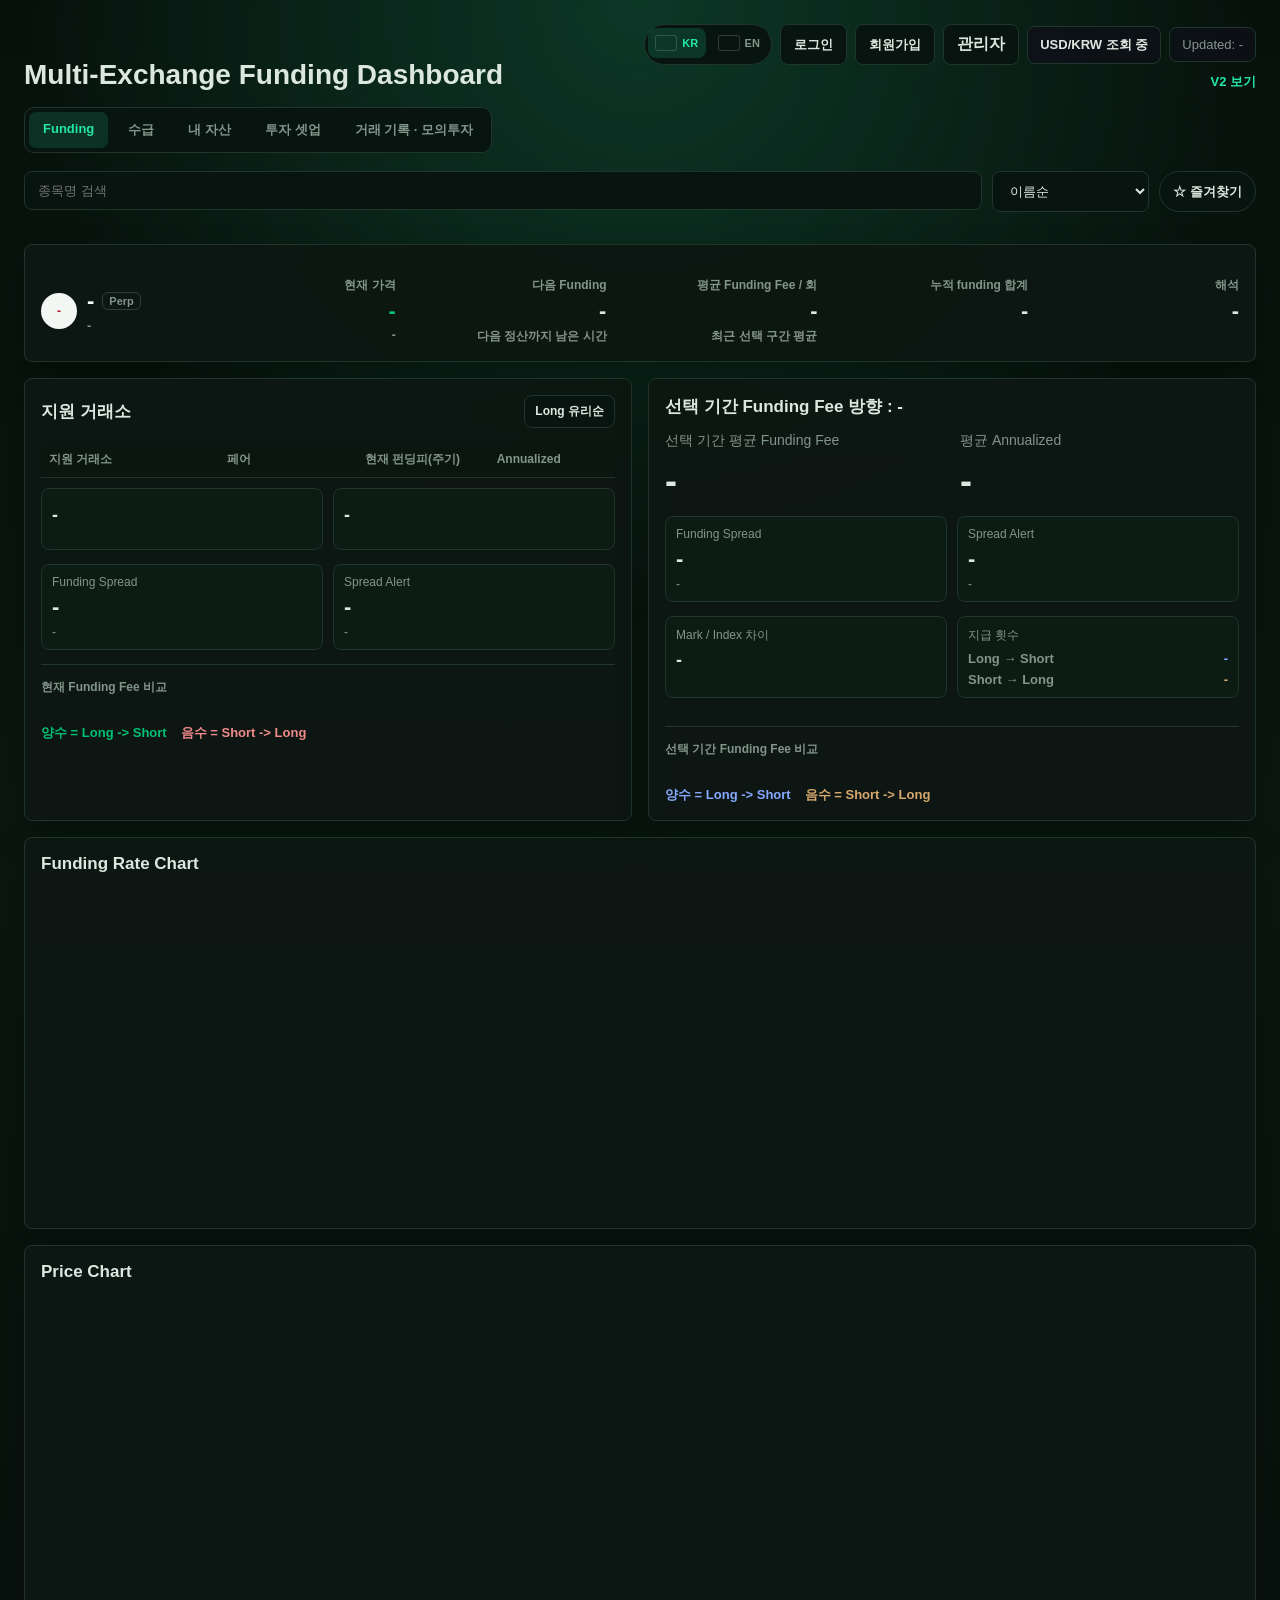
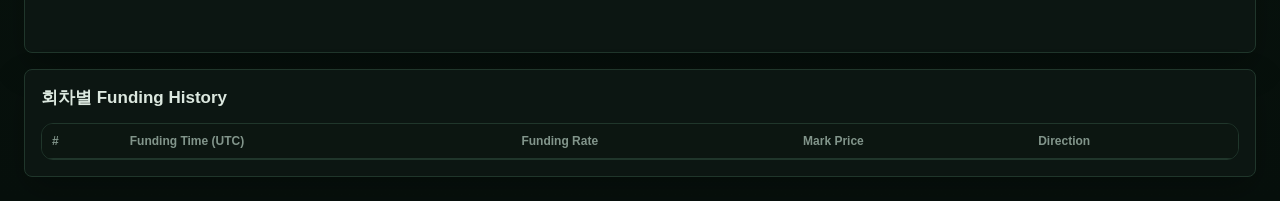
==== commit 1f783a16: "feat: private trade ledger and paper investment practice" ====
--- a/index.html
+++ b/index.html
@@ -9,7 +9,7 @@
   <script src="https://cdn.jsdelivr.net/npm/@supabase/supabase-js@2"></script>
   <script src="./supabase-config.js"></script>
   <link rel="stylesheet" href="./styles.css?v=2" />
-<link rel="stylesheet" href="./board-editor.css?v=1"></head>
+<link rel="stylesheet" href="./board-editor.css?v=2"></head>
 <body>
   <div class="wrap">
     <div class="header">
@@ -33,7 +33,7 @@
         <a class="alt-link" href="./v2.html" data-i18n="viewV2" data-board-text="index-text-2">V2 보기</a>
       </div>
     </div>
-    <nav class="dashboard-nav" aria-label="Dashboard sections"><a class="dashboard-nav-link active" href="./" data-i18n="navFunding" data-board-text="index-text-3">Funding</a><a class="dashboard-nav-link" href="./foreign-flow.html" data-i18n="navForeignFlow" data-board-text="index-text-4">수급</a><a class="dashboard-nav-link" href="./my-assets.html" data-i18n="navMyAssets" data-board-text="index-text-5">내 자산</a><a class="dashboard-nav-link" href="./investment-setup.html" data-i18n="navInvestmentSetup" data-board-text="index-text-6">투자 셋업</a></nav>
+    <nav class="dashboard-nav" aria-label="Dashboard sections"><a class="dashboard-nav-link active" href="./" data-i18n="navFunding" data-board-text="index-text-3">Funding</a><a class="dashboard-nav-link" href="./foreign-flow.html" data-i18n="navForeignFlow" data-board-text="index-text-4">수급</a><a class="dashboard-nav-link" href="./my-assets.html" data-i18n="navMyAssets" data-board-text="index-text-5">내 자산</a><a class="dashboard-nav-link" href="./investment-setup.html" data-i18n="navInvestmentSetup" data-board-text="index-text-6">투자 셋업</a><a class="dashboard-nav-link" href="./trade-journal.html">거래 기록 · 모의투자</a></nav>
 
     <div class="toolbar"><div class="asset-search-wrap"><input id="assetSearch" class="field pair-select" data-i18n-placeholder="assetSearchPlaceholder" placeholder="종목명 검색" autocomplete="off" /><div id="assetDropdown" class="asset-dropdown"></div></div><select id="sortMode" class="field"><option value="symbol" data-i18n="sortName">이름순</option><option value="annualized_desc" data-i18n="sortAnnualHigh">Annualized 높은순</option><option value="annualized_asc" data-i18n="sortAnnualLow">Annualized 낮은순</option></select><button id="favoriteToggle" class="chip">☆ 즐겨찾기</button></div>
     <div class="toolbar" id="favoriteTabs"></div>
@@ -49,7 +49,7 @@
           <div>
             <div class="asset-title-row">
               <span class="asset-symbol" id="assetHeaderSymbol">-</span>
-              <span class="asset-badge">Perp</span>
+              <span class="asset-badge" data-board-text="copy-index-3">Perp</span>
               <div class="toolbar2 asset-window-tabs" id="windowTabs"></div>
             </div>
             <div class="asset-name" id="assetHeaderName">-</div>
@@ -139,8 +139,8 @@
           <div class="detail-box">
             <div class="label" data-i18n="paymentCounts" data-board-text="index-text-27">지급 횟수</div>
             <div class="payment-counts">
-              <div class="payment-count-row"><span>Long → Short</span><span class="good" id="longToShortCount">-</span></div>
-              <div class="payment-count-row"><span>Short → Long</span><span class="bad" id="shortToLongCount">-</span></div>
+              <div class="payment-count-row"><span data-board-text="copy-index-4">Long → Short</span><span class="good" id="longToShortCount">-</span></div>
+              <div class="payment-count-row"><span data-board-text="copy-index-5">Short → Long</span><span class="bad" id="shortToLongCount">-</span></div>
             </div>
           </div>
         </div>
@@ -188,5 +188,5 @@
   </div>
 
   <script type="module" src="./js/app.js?v=21"></script>
-<script type="module" src="./js/board-editor.js?v=1"></script></body>
+<script type="module" src="./js/board-editor.js?v=3"></script></body>
 </html>
--- a/board-editor.css
+++ b/board-editor.css
@@ -3,3 +3,8 @@
 .board-layout>[data-board-block]{overflow-x:auto;max-width:100%}
 /* Presentation edits never override authentication or asset/tab visibility gates. */
 [data-board-group][hidden],[data-board-block][hidden]{display:none!important}
+
+[data-board-text][data-board-empty=true]:not(.board-editable-text){display:none!important}
+.board-editable-text[data-board-empty=true]{display:inline-block!important;min-width:80px;min-height:20px}
+.board-editable-text[data-board-empty=true]::after{content:'삭제된 문구 · 복원 가능';font-size:11px;color:#a9bdb0}
+.board-block-texts{display:grid;gap:6px;margin:12px 0}.board-block-texts button{text-align:left;overflow-wrap:anywhere}
